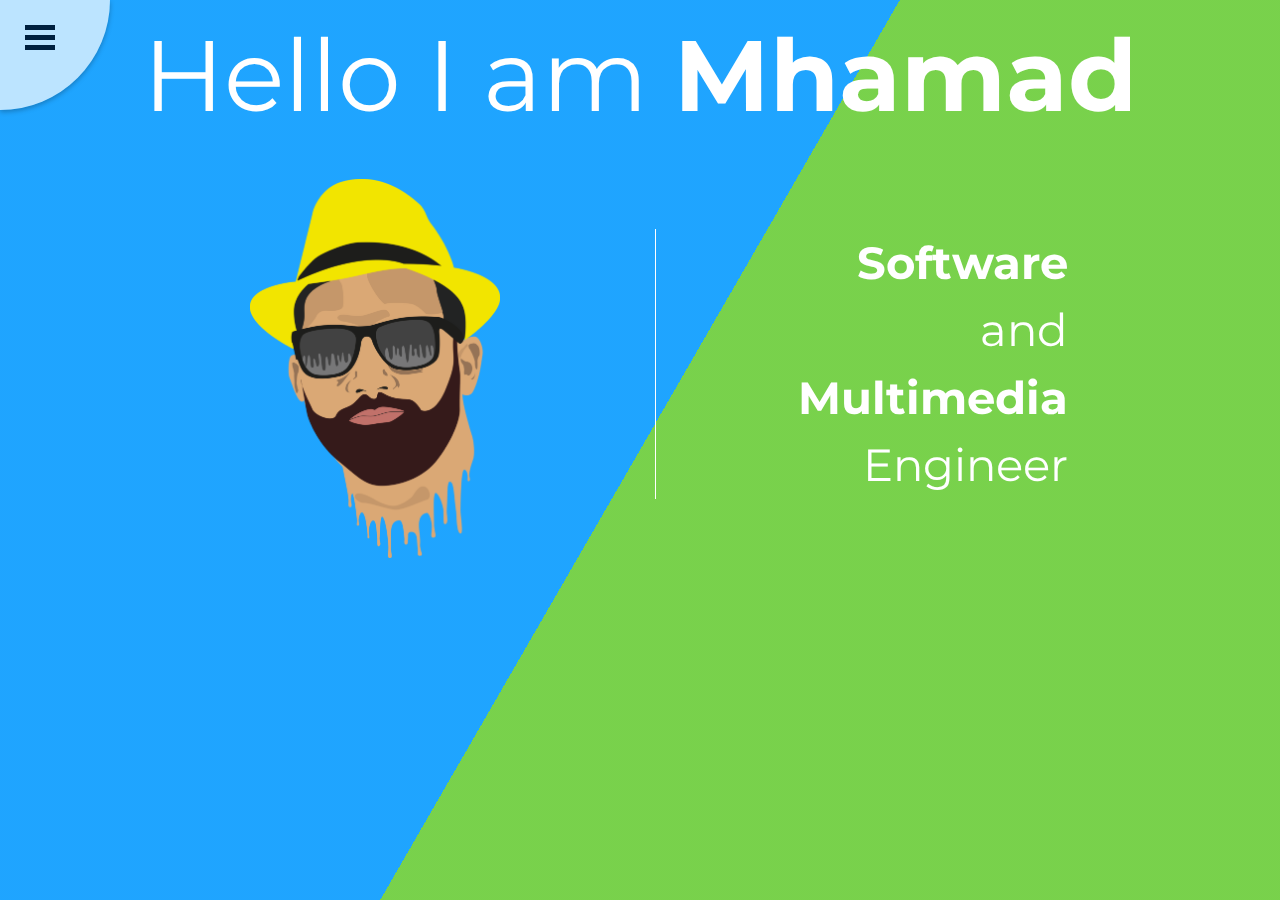
==== index.html @ c8099571 "Resource Fixing 2" ====
<!DOCTYPE html>

<html>
    <head>
        <meta charset="utf-8">
        <meta http-equiv="X-UA-Compatible" content="IE=edge">
        <title>Mhamad AWWAD</title>
        <meta name="description" content="">
        
        
        <link rel="stylesheet" href="https://cdnjs.cloudflare.com/ajax/libs/font-awesome/4.7.0/css/font-awesome.min.css">
        <link href="https://fonts.googleapis.com/css2?family=Montserrat:wght@200&display=swap" rel="stylesheet">
        <link rel="stylesheet" href="https://maxcdn.bootstrapcdn.com/bootstrap/4.5.2/css/bootstrap.min.css">
        <script src="https://ajax.googleapis.com/ajax/libs/jquery/3.5.1/jquery.min.js"></script>
        <script src="https://cdnjs.cloudflare.com/ajax/libs/popper.js/1.16.0/umd/popper.min.js"></script>
        <script src="https://maxcdn.bootstrapcdn.com/bootstrap/4.5.2/js/bootstrap.min.js"></script>
        <meta name="viewport" content="width=device-width, initial-scale=1">
        <link rel="stylesheet" href="css/Index.css">
        <!-- <span id="circle" class="circle"></span> -->

    </head>
    <body>
        <div class="scroll">
        <!--=============================================================Section1==========================================================-->
        <section id="section1">
            <div class="bg"></div>
            <div class="bg bg2"></div>
            <div class="bg bg3"></div>
                  <input type="checkbox" id="menu-toggle"/>
                    <label id="trigger" for="menu-toggle"></label>
                    <label id="burger" for="menu-toggle"></label>
                    <ul id="menu" >
                      <li class="licl" style="margin-top: 4%;"><a class="acl" href="#section1">Home</a></li>
                      <li class="licl"><a class="acl" href="#section2">About</a></li>
                      <li class="licl"><a class="acl" href="#section3">Portfolio</a></li>
                      <li class="licl"><a class="acl" href="#section4">Contact</a></li>
                    </ul>
        <div class="row">
            <div class="col-lg-12 col-sm-12 col-12">
                <p class="image_text">Hello I am <b>Mhamad</b></p>
            </div>
        </div>
        <div class="row" style="margin-top: 1%;">
            <div class="col-lg-6 col-sm-6 ">
            <img src="./css/Images/Me10.png" class="rounded me_image" alt="AWWAD Mhamad" width="40%" >
        </div>
        <div class="col-lg-6 col-sm-6">
            <!-- <img src="./css/Images/Logo.png" class="rounded me_image1" alt="AWWAD Mhamad" width="35%"> -->
            <p class="image_text1"><b>Software</b><br>and<br><b>Multimedia</b><br>Engineer</p>
        </div>
        </div>

    </section>
    <!--=============================================================Section2==========================================================-->
    <section id="section2" style="background-color: white;">
        
        <div id="test"  class="row">
            <div class="col-lg-12 col-sm-12 col-12">
                <p class="image_text" style="color: #00203f;"><b>About Me</b></p>
            </div>
        </div>

        <div class="row" style="margin-top: 5%;">
            <div class="col-lg-8 col-sm-6 ">
                <p class="about_textt" style="color: #00203f;">I'm mhamad, a hardworking multimedia and networks engineer passionate about computer science. 
                    I recently finished my masters degree at the antonine university. My love for innovation and creativity 
                    is what made me get involved in this field, by learning basics about backend programming language and algorithms, then choosing 
                    multimedia as a master degree major to discover the creative world of frontend development, graphic design and gaming development. 
                    During my education, i've worked on a lot of projects related to web design and web development, mobile apps, UX/UI, video editing 
                    and game development.</p>
            </div>
            <div class="col-lg-4 col-sm-6 ">
                <img src="css/Images/Me1.jpg" class="me_about" alt="Mhamad AWWAD" width="60%"  >
            </div>
        </div>
    </section>
    <!--=============================================================Section3==========================================================-->
<section id="section3">
    
        <div onclick="window.open('Ai.html','_blank')" class="ai col-sm-12 col-12" style="height: 50vh;">
            <img src="css/Images/Ai1.png" class="aiImg" alt="Adobe Illustrator">
            <p class="image_text" style="margin-top: -10%;"><b>Adobe Illustrator</b></p>
            
        </div>
        <div onclick="window.open('ainD.html','_blank')" class="aid col-sm-12 col-12" style="height: 50vh;">
            <img src="css/Images/In.png" class="aidImg" alt="Adobe Indesign">
            <p class="image_text" style="margin-top: -10%;"><b>Adobe Indesign</b></p>
        </div>
    
</section>

    <!--=============================================================Section4==========================================================-->
    <section >
    
        <div  class="row">
            <div onclick="window.open('Unity.html','_blank')" class="col-lg-4 col-sm-4 col-4 unity">
                
                <p class="image_text" style="margin-top:30%;" ><b>Unity</b></p>
                <img src="css/Images/Unity1.png" class="unityImg" alt="Unity">
            </div>
            <div onclick="window.open('3dsMax.html','_blank')" class="col-lg-4 col-sm-4 col-4 dsmax">
                
                <p class="image_text" style="margin-top:30%;" ><b>3DsMax</b></p>
                <img src="css/Images/3ds-max.jpg" class="dsmaxImg" alt="3DsMax">
            </div>
            <div onclick="window.open('Android.html','_blank')" class="col-lg-4 col-sm-4 col-4 android">
                
                <p class="image_text" style="margin-top:30%;" ><b>Android</b></p>
                <img src="css/Images/Android1.png" class="androidImg" alt="Android">
            </div>
        </div> 
</section>

 <!--=============================================================Section4==========================================================-->
 <section id="section4" class="sectionFour" style="background-color: white;">

    <div class="row">
        <div class="col-lg-6 col-sm-6" style="text-align: center; border-right: 1px solid white; height:100vh;">
            <p class="download" style="color:white;"><b>Download</b></p>
            <p class="downloadtext">Download <b>my CV.pdf</b>  <img src="css/Images/Download2.png" alt="Download" width="3%"></p>
              
              <a href="./Document/AWWAD Mhamad - CV.pdf" download="AWWADmhamadCV" target="_blank">
                <button class="downloadButton"><b>Download CV</b></button>
              </a>
              <p class="downloadtext">Or<br>Scan the <b>QR code</b> on your device </p>
                <img src="css/Images/QR Code.png" style="border-radius:20%;" alt="CV.pdf" width="30%"  >
          </div>
          <div class="col-lg-6 col-sm-6" style="text-align: center; border-left: 1px solid white; height:100vh;">
            <p class="download" style="color:white;"><b>Social Media</b></p>
            <div style="margin-top: 15%;">
            <a  href="https://www.instagram.com/mh.awwad/" target="_blank"><img src="css/Images/Insta.png" style="border-radius:20%;margin-right: 5%;" alt="CV.pdf" width="15%"  ></a>
            <a  href="https://www.facebook.com/mhamad.awwad.3/ " target="_blank"><img src="css/Images/FB.png" style="border-radius:20%;" alt="CV.pdf" width="15%"></a>
        </div>
        <div style="margin-top: 3%;">
            <a  href="https://www.linkedin.com/in/mhamad-awwad-4b7543197/" target="_blank"><img src="css/Images/Li.png" style="border-radius:20%;margin-right: 5%;" alt="CV.pdf" width="15%"  ></a>
            <a  href="https://twitter.com/AwwadMhamad" target="_blank"><img src="css/Images/Tw.png" style="border-radius:20%;" alt="CV.pdf" width="15%"  ></a>
        </div>
            </div>
    </div>
</section>











</div>
</body>
    <script src="js/Index.js"></script>
</html>
---- css/Index.css ----
body {
    margin: 0;
    color: white;
    /* cursor: none; */
    overflow-y: hidden;
    overflow-x: hidden;
}



.scroll{
  height: 100vh ;
  overflow: auto;
  overflow-x: hidden;
  scroll-snap-type: y mandatory;
}
section {
    height: 100vh;
    scroll-snap-align: start;
    
  }
@media screen and (max-width: 576px){
    section{
      height: fit-content;
    }
}
  
.circle {
    position: absolute;
    border: solid 2px #ffffff;
    width: 30px; 
    height: 30px; 
    border-radius: 50%;
    z-index: 1;
  }

  .bg {
    animation:slide 3s ease-in-out infinite alternate;
    background-image: linear-gradient(-60deg, #6c3 50%, #09f 50%);
    bottom:0;
    left:-50%;
    opacity:.5;
    position:fixed;
    right:-50%;
    top:0;
    z-index:-1;
  }
  
  .bg2 {
    animation-direction:alternate-reverse;
    animation-duration:4s;
  }
  
  .bg3 {
    animation-duration:5s;
  }
  
  @keyframes slide {
    0% {
      transform:translateX(-25%);
    }
    100% {
      transform:translateX(25%);
    }
  }
  /* .bar1, .bar2, .bar3 {
    width: 35px;
    height: 5px;
    background-color:white;
    margin: 6px;
    margin-left: 10%;
    transition: 0.4s;
  } */
  
  /* .change .bar1 {
    -webkit-transform: rotate(-45deg) translate(-9px, 6px);
    transform: rotate(-45deg) translate(-9px, 6px);
  }
  
  .change .bar2 {opacity: 0;}
  
  .change .bar3 {
    -webkit-transform: rotate(45deg) translate(-8px, -8px);
    transform: rotate(45deg) translate(-8px, -8px);
  } */

  

.image_text{
  font-size: 100px;
  font-family: 'Montserrat', sans-serif;
  text-align: center;
}

.me_image{
    margin-left: 40%;
    margin-right: auto;
    display: block;
    
  }

  .me_image1{
    display: block;
    margin-top: 6px;
    
  }

  .image_text1{
    border-left: 1px solid white;
    padding-left: 10%;
    padding-right: 34%;
    text-align: right;
    margin-top: 50px;
    font-size: 45px;
    font-family: 'Montserrat', sans-serif;
  }

  .about_textt{
    font-family: 'Montserrat', sans-serif;
    text-align: justify;
    font-size: 20px;
    margin-left: 10%;
    margin-right: 10%;
    }

.me_about{
    border-radius: 100%;
    border: 2px solid #00203f;
    margin-right: 5%;  
    }

.ball {
    
    position: relative;
    border-radius: 100%;
    opacity: 0.7;
    padding-top: -15vh;
  }

.ai{
  color: #ff9b00;
  height: 50vh;
  
  background-color: #300000;
  transition: 1s ease;
}

.aiImg{
  width: 12%;
  margin-top: 80px;
  margin-left: 100px;
  opacity: 0;
  transition: 0.7s ease;
}

.aid{
  color:  #ff3066;
  height: 50vh;
  background-color:#470019 ;
  transition: 1s ease;
}

.aidImg{
  width: 12%;
  margin-top: 80px;
  margin-left: 100px;
  opacity: 0;
  transition: 0.7s ease;
}

.ai:hover .aiImg{
  opacity: 1;
}

.ai:hover{
  color: #300000;
  background-color: #ff9b00;
}

.aid:hover .aidImg{
  opacity: 1;
}

.aid:hover{
  color:  #470019;
  background-color: #ff3066;
}

.unity{
  
  color:   white;
  height: 100vh;
  text-align: center;
  background-color:black ;
  transition: 1s ease;
}

.unityImg{
  width: 40%;
  margin-top: 30%;
  border-radius: 20%;
  opacity: 0;
  transition: 0.7s ease;
}

.unity:hover .unityImg{
  opacity: 1;
}

.unity:hover{
  color:black;
  background-color:  white;
}

.dsmax{
  
  color:  #015152 ;
  height: 100vh;
  text-align: center;
  background-color: #09a1a2 ;
  transition: 1s ease;
}

.dsmaxImg{
  width: 40%;
  margin-top: 30%;
  border-radius: 20%;
  opacity: 0;
  transition: 0.7s ease;
}

.dsmax:hover .dsmaxImg{
  opacity: 1;
}

.dsmax:hover{
  color: #09a1a2;
  background-color:   #015152;
}

.android{
  
  color:  #3ddb86 ;
  height: 100vh;
  text-align: center;
  background-color: white ;
  transition: 1s ease;
}

.androidImg{
  width: 40%;
  margin-top: 30%;
  border-radius: 20%;
  opacity: 0;
  transition: 0.7s ease;
}

.android:hover .androidImg{
  opacity: 1;
}

.android:hover{
  color: white;
  background-color: #3ddb86;
}

.sectionFour{
  background: linear-gradient(-45deg, #ee7752, #e73c7e, #23a6d5, #23d5ab);
  background-size: 400% 400%;
  animation: gradient 15s ease infinite;
}
@keyframes gradient {
  0% {
      background-position: 0% 50%;
  }
  50% {
      background-position: 100% 50%;
  }
  100% {
      background-position: 0% 50%;
  }
}

.download{
  font-size: 80px;
  font-family: 'Montserrat', sans-serif;
  text-align: center;
  margin-top: 5%;
}

.downloadtext{
  font-size: 30px;
  font-family: 'Montserrat', sans-serif;
  text-align: center;
  margin-top: 5%;
}
.downloadButton{
  background-color: rgba(0, 0, 0, 0);
  padding: 15px;
  border: 2px solid white;
  border-radius: 8px;
  color: white;
  font-family: 'Montserrat', sans-serif;
  background-size: auto ;
  margin-top: 8px;
  transition-duration: 0.4s;
}

.downloadButton:hover{
  border: 2px solid rgba(0, 0, 0, 0);
  background-color: white;
  color: black;
  mix-blend-mode: screen;
}






@keyframes checked-anim {
    50% {
        width: 3000px;
        height: 3000px;
    }
    100% {
        width: 100%;
        height: 100%;
        border-radius: 0;
    }
}
@keyframes not-checked-anim {
    0% {
        width: 3000px;
        height: 3000px;
    }
}
.licl, .acl {
    
    
    color: #00203f;
    font: 14pt "Roboto", sans-serif;
    font-weight: 700;
    line-height: 6;
    text-decoration: none;
    text-transform: none;
    list-style: none;
    outline: 0;
    display: none;
}
.licl {
    text-align: center;
    width: 100%;
    text-indent: 56px;
    
  }
  .acl{
    font-family: 'Montserrat', sans-serif;
    border-bottom: 1px solid #00203f;
    transition: 0.5s ease;
    font-size: 25px;
    
  }

  .acl:hover{
    color: white;
    background-color: rgba(0, 32, 63,1);
    text-decoration:none
  }
.acl:focus {
    font-family: 'Montserrat', sans-serif;
    display: block;
    color: white;
    background-color: rgba(0, 32, 63, 1);
    transition: all .5s;
}


#trigger, #burger, #burger:before, #burger:after {
    position: absolute;
    top: 25px;
    left: 25px;
    background: #00203f;
    width: 30px;
    height: 5px;
    transition: .2s ease;
    cursor: pointer;
    z-index: 2;
}
#trigger {
    height: 25px;
    background: none;
}
#burger:before {
    content: " ";
    top: 10px;
    left: 0;
}
#burger:after {
    content: " ";
    top: 20px;
    left: 0;
}
#menu-toggle:checked + #trigger + #burger {
    top: 35px;
    transform: rotate(180deg);
    transition: transform .2s ease;
}

#menu-toggle:checked + #trigger + #burger:before {
    width: 20px;
    top: -2px;
    left: 18px;
    transform: rotate(45deg) translateX(-5px);
    transition: transform .2s ease;
}
#menu-toggle:checked + #trigger + #burger:after {
    width: 20px;
    top: 2px;
    left: 18px;
    transform: rotate(-45deg) translateX(-5px);
    transition: transform .2s ease;
}
#menu {
    scroll-behavior: smooth;
    position: absolute;
    z-index: 1;
    margin: 0; padding: 0;
    width: 110px;
    height: 110px;
    background-color:rgba(255, 255, 255, 0.7);
    border-bottom-right-radius: 100%;
    box-shadow: 0 2px 5px rgba(0,0,0,0.26);
    animation: not-checked-anim .2s both;
    transition: .2s;
}
#menu-toggle:checked + #trigger + #burger + #menu {
    animation: checked-anim 1s ease both;
}
#menu-toggle:checked + #trigger ~ #menu > .licl, .acl {
    display: block;
}
[type="checkbox"]:not(:checked), [type="checkbox"]:checked {
    display: none;
}
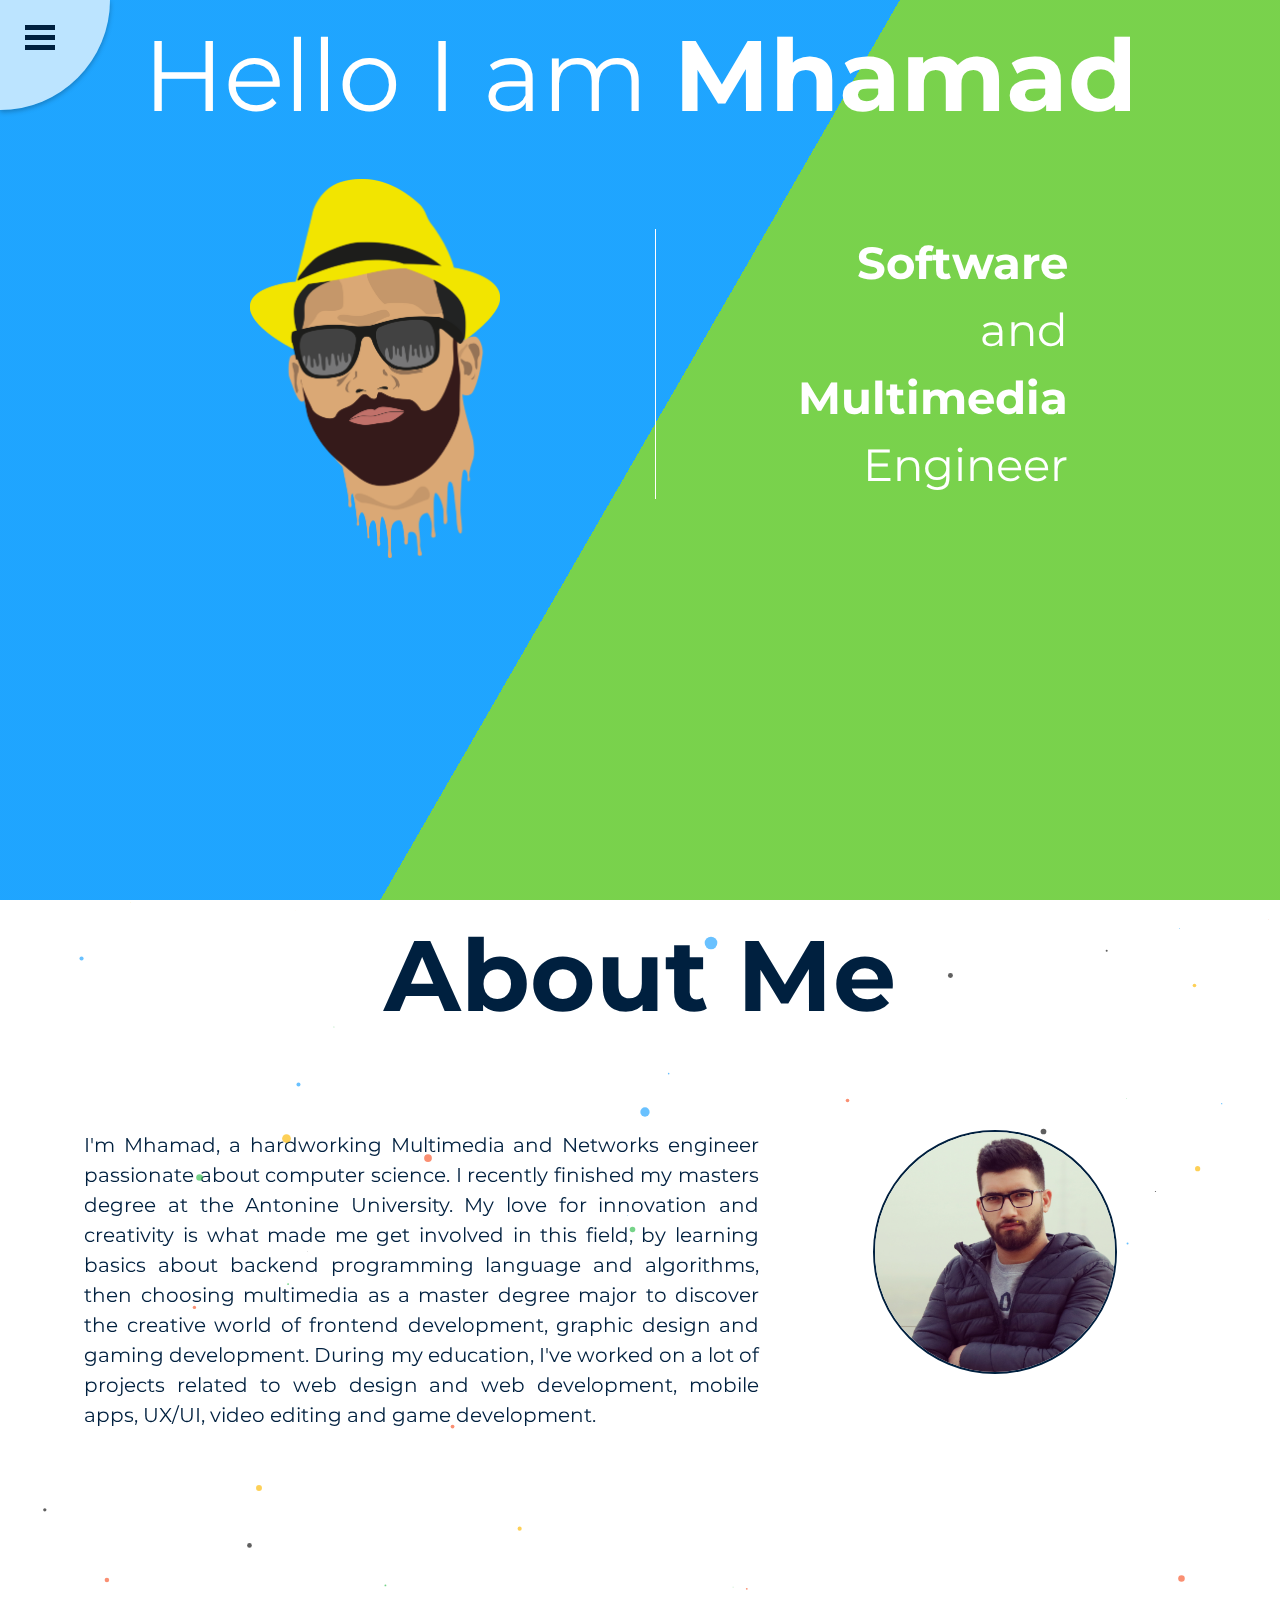
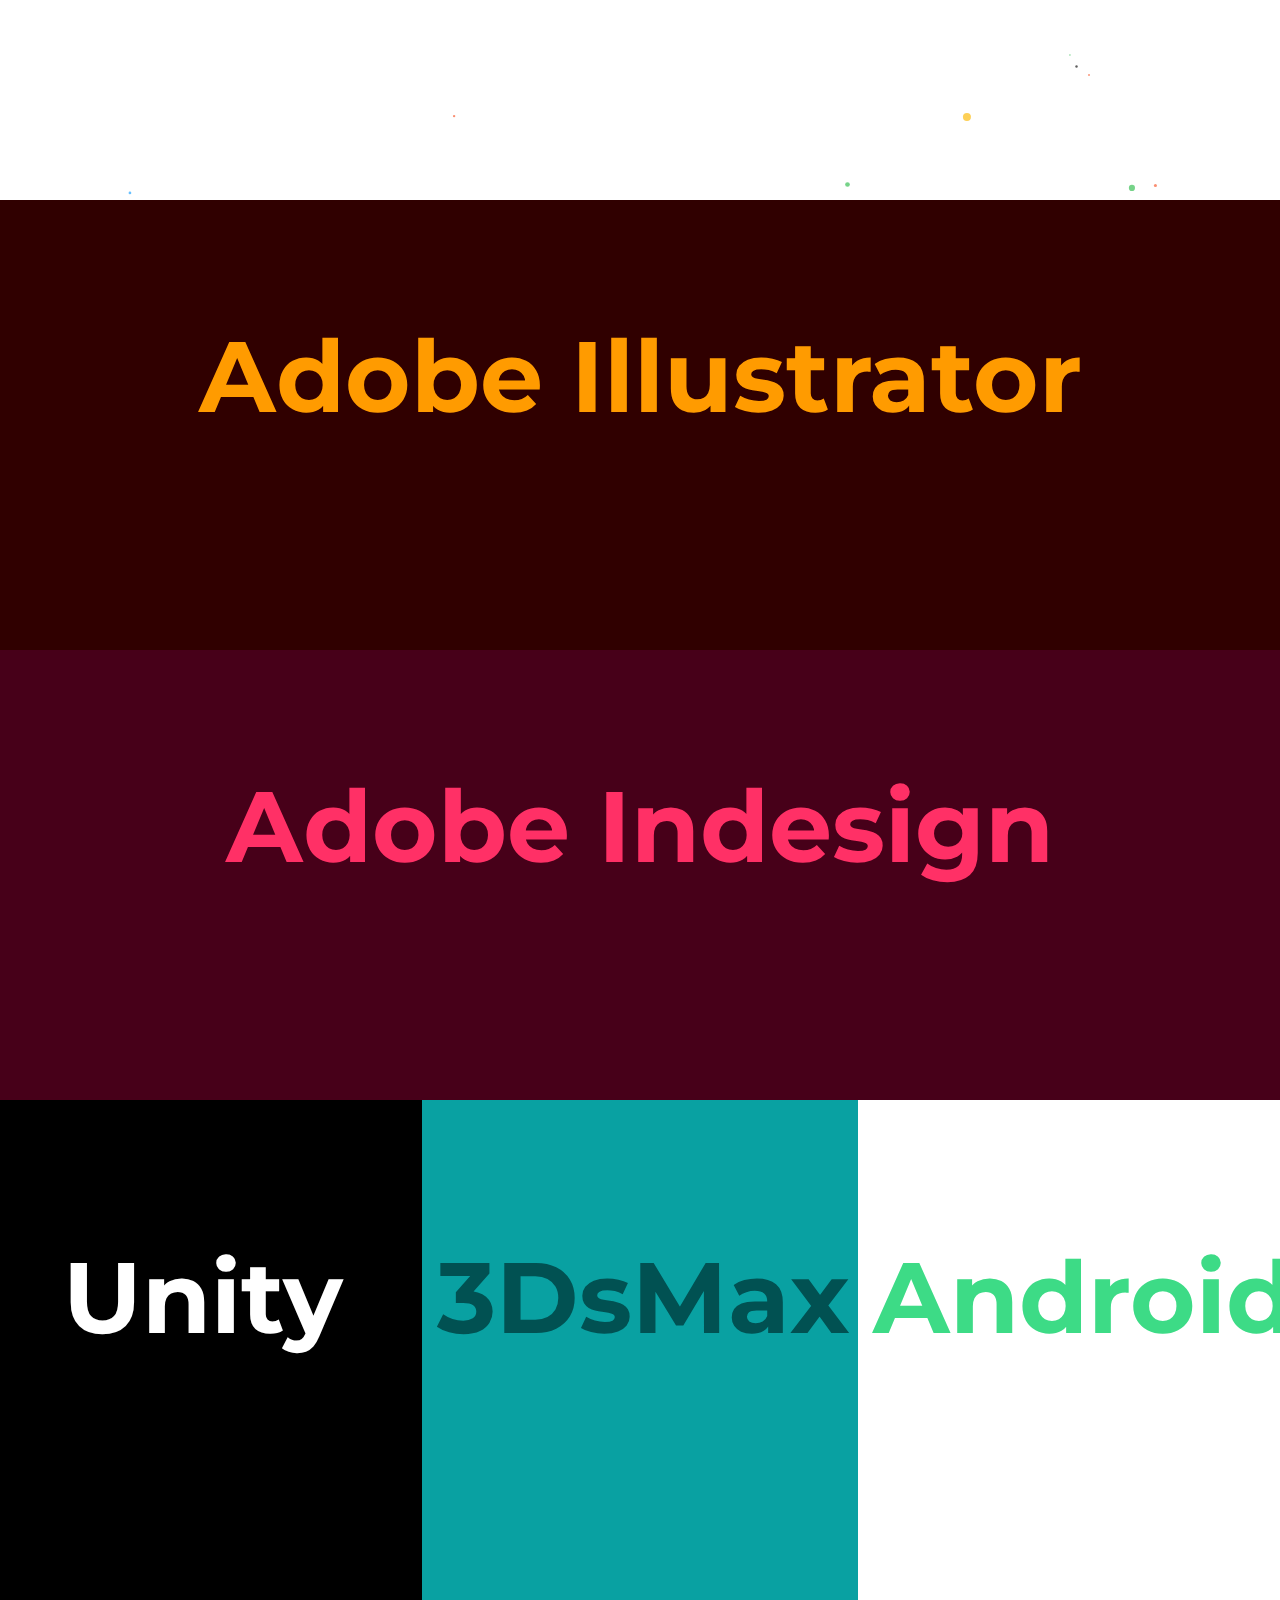
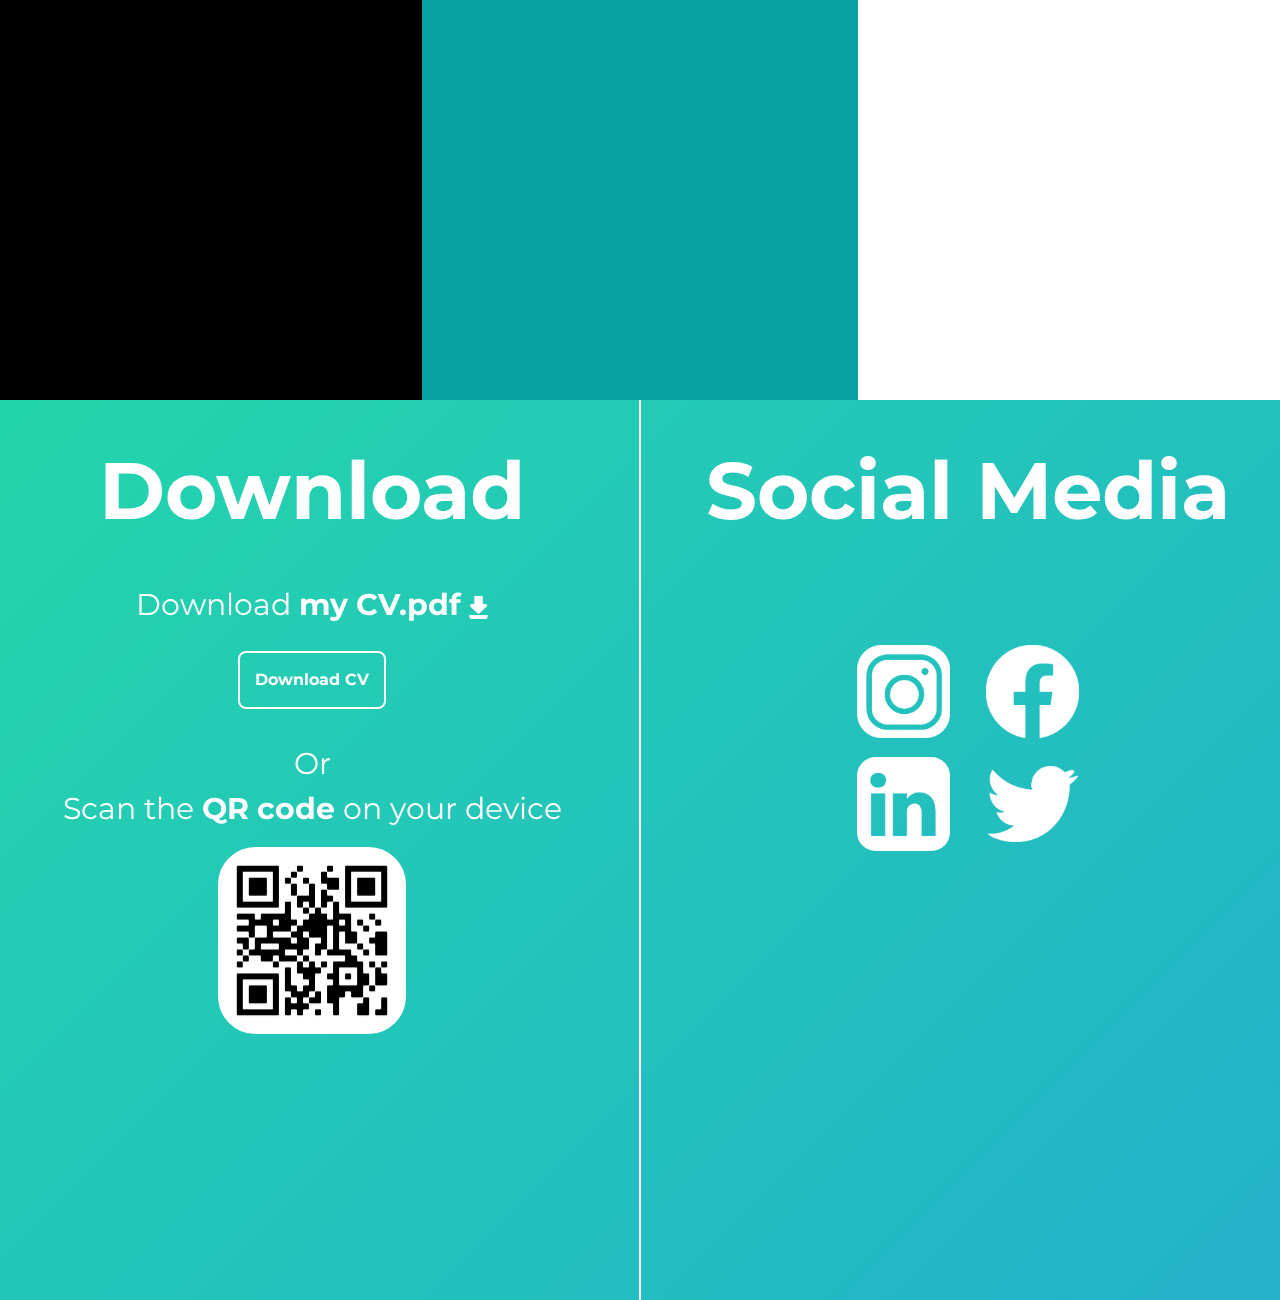
==== commit fb4350e2: "ScrollSnappingSup" ====
--- a/index.html
+++ b/index.html
@@ -20,7 +20,7 @@
 
     </head>
     <body>
-        <div class="scroll">
+        
         <!--=============================================================Section1==========================================================-->
         <section id="section1">
             <div class="bg"></div>
@@ -62,11 +62,11 @@
 
         <div class="row" style="margin-top: 5%;">
             <div class="col-lg-8 col-sm-6 ">
-                <p class="about_textt" style="color: #00203f;">I'm mhamad, a hardworking multimedia and networks engineer passionate about computer science. 
-                    I recently finished my masters degree at the antonine university. My love for innovation and creativity 
+                <p class="about_textt" style="color: #00203f;">I'm Mhamad, a hardworking Multimedia and Networks engineer passionate about computer science. 
+                    I recently finished my masters degree at the Antonine University. My love for innovation and creativity 
                     is what made me get involved in this field, by learning basics about backend programming language and algorithms, then choosing 
                     multimedia as a master degree major to discover the creative world of frontend development, graphic design and gaming development. 
-                    During my education, i've worked on a lot of projects related to web design and web development, mobile apps, UX/UI, video editing 
+                    During my education, I've worked on a lot of projects related to web design and web development, mobile apps, UX/UI, video editing 
                     and game development.</p>
             </div>
             <div class="col-lg-4 col-sm-6 ">
@@ -77,12 +77,12 @@
     <!--=============================================================Section3==========================================================-->
 <section id="section3">
     
-        <div onclick="window.open('Ai.html','_blank')" class="ai col-sm-12 col-12" style="height: 50vh;">
+        <div onclick="window.open('aill.html','_self')" class="ai col-sm-12 col-12" style="height: 50vh;">
             <img src="css/Images/Ai1.png" class="aiImg" alt="Adobe Illustrator">
             <p class="image_text" style="margin-top: -10%;"><b>Adobe Illustrator</b></p>
             
         </div>
-        <div onclick="window.open('ainD.html','_blank')" class="aid col-sm-12 col-12" style="height: 50vh;">
+        <div onclick="window.open('ainD.html','_self')" class="aid col-sm-12 col-12" style="height: 50vh;">
             <img src="css/Images/In.png" class="aidImg" alt="Adobe Indesign">
             <p class="image_text" style="margin-top: -10%;"><b>Adobe Indesign</b></p>
         </div>
@@ -93,17 +93,17 @@
     <section >
     
         <div  class="row">
-            <div onclick="window.open('Unity.html','_blank')" class="col-lg-4 col-sm-4 col-4 unity">
+            <div onclick="window.open('b1.html','_self')" class="col-lg-4 col-sm-4 col-4 unity">
                 
                 <p class="image_text" style="margin-top:30%;" ><b>Unity</b></p>
                 <img src="css/Images/Unity1.png" class="unityImg" alt="Unity">
             </div>
-            <div onclick="window.open('3dsMax.html','_blank')" class="col-lg-4 col-sm-4 col-4 dsmax">
+            <div onclick="window.open('3dsMax.html','_self')" class="col-lg-4 col-sm-4 col-4 dsmax">
                 
                 <p class="image_text" style="margin-top:30%;" ><b>3DsMax</b></p>
                 <img src="css/Images/3ds-max.jpg" class="dsmaxImg" alt="3DsMax">
             </div>
-            <div onclick="window.open('Android.html','_blank')" class="col-lg-4 col-sm-4 col-4 android">
+            <div onclick="window.open('ss.html','_self')" class="col-lg-4 col-sm-4 col-4 android">
                 
                 <p class="image_text" style="margin-top:30%;" ><b>Android</b></p>
                 <img src="css/Images/Android1.png" class="androidImg" alt="Android">
@@ -149,7 +149,7 @@
 
 
 
-</div>
+
 </body>
     <script src="js/Index.js"></script>
 </html>--- a/css/Index.css
+++ b/css/Index.css
@@ -2,21 +2,21 @@
     margin: 0;
     color: white;
     /* cursor: none; */
-    overflow-y: hidden;
+    
     overflow-x: hidden;
 }
 
-
-
-.scroll{
-  height: 100vh ;
-  overflow: auto;
-  overflow-x: hidden;
-  scroll-snap-type: y mandatory;
-}
+.ball {
+  position: absolute;
+  border-radius: 100%;
+  opacity: 0.7;
+  margin-top: 100vh;
+}
+
+
 section {
     height: 100vh;
-    scroll-snap-align: start;
+    
     
   }
 @media screen and (max-width: 576px){
@@ -129,13 +129,6 @@
     margin-right: 5%;  
     }
 
-.ball {
-    
-    position: relative;
-    border-radius: 100%;
-    opacity: 0.7;
-    padding-top: -15vh;
-  }
 
 .ai{
   color: #ff9b00;
